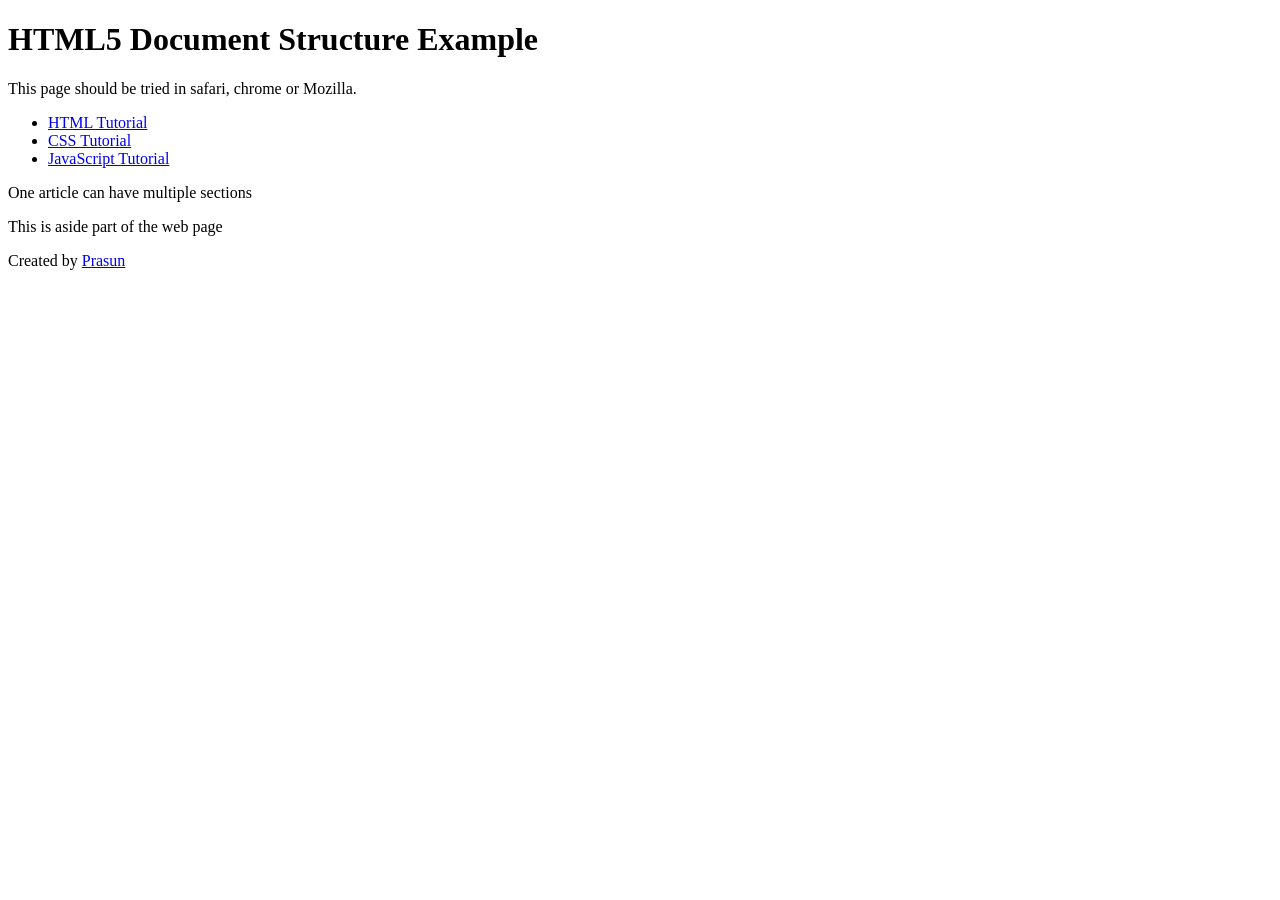
==== index.html @ 3de2e509 "Completed Practical 1" ====
<!DOCTYPE html>
<html>
<head>
    <meta charset="utf-8">
    <title>HTML5 Basic Web Page</title>
</head>
<body>
    <header role="banner">
        <h1>HTML5 Document Structure Example</h1>
        <p>This page should be tried in safari, chrome or Mozilla.</p>
    </header>

    <nav>
        <ul>
            <li><a href="https://infyspringboard.onwingspan.com">HTML Tutorial</a></li>
            <li><a href="https://infyspringboard.onwingspan.com">CSS Tutorial</a></li>
            <li><a href="https://infyspringboard.onwingspan.com">JavaScript Tutorial</a></li>
        </ul>
    </nav>

    <article>
        <section>
            <p>One article can have multiple sections</p>
        </section>
    </article>

    <aside>
        <p>This is aside part of the web page</p>
    </aside>

    <footer>
        <p>Created by <a href="https://infyspringboard.onwingspan.com">Prasun</a></p>
    </footer>
</body>
</html>
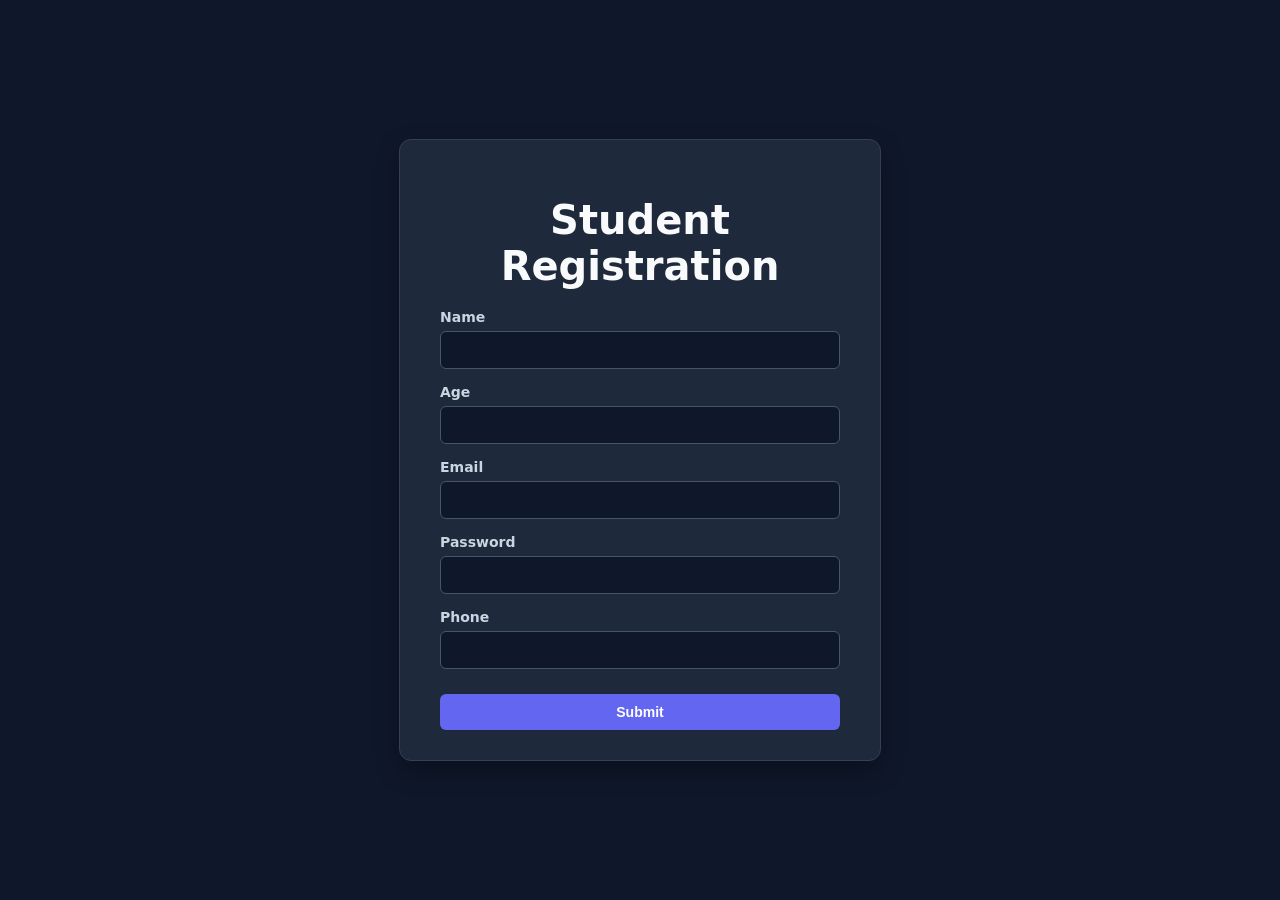
==== commit e69b99d5: "Add files via upload" ====
--- a/index.html
+++ b/index.html
@@ -1,35 +1,38 @@
 <!DOCTYPE html>
-<html>
-<head>
-    <meta charset="utf-8">
-    <title>HTML5 Basic Web Page</title>
-</head>
-<body>
-    <header role="banner">
-        <h1>HTML5 Document Structure Example</h1>
-        <p>This page should be tried in safari, chrome or Mozilla.</p>
-    </header>
-
-    <nav>
-        <ul>
-            <li><a href="https://infyspringboard.onwingspan.com">HTML Tutorial</a></li>
-            <li><a href="https://infyspringboard.onwingspan.com">CSS Tutorial</a></li>
-            <li><a href="https://infyspringboard.onwingspan.com">JavaScript Tutorial</a></li>
-        </ul>
-    </nav>
-
-    <article>
-        <section>
-            <p>One article can have multiple sections</p>
-        </section>
-    </article>
-
-    <aside>
-        <p>This is aside part of the web page</p>
-    </aside>
-
-    <footer>
-        <p>Created by <a href="https://infyspringboard.onwingspan.com">Prasun</a></p>
-    </footer>
-</body>
+<html lang="en">
+	<head>
+		<meta charset="UTF-8">
+		<meta name="viewport" content="width=device-width, initial-scale=1.0">
+		<title>Student Form</title>
+		<link rel="stylesheet" href="style.css">
+	</head>
+	<body>
+		<div class="card">
+			<h1>Student Registration</h1>
+			<form onsubmit="card(event)">
+				<div class="form-group">
+					<label for="name">Name</label>
+					<input type="text" id="name" required>
+				</div>
+				<div class="form-group">
+					<label for="age">Age</label>
+					<input type="number" id="age" required>
+				</div>
+				<div class="form-group">
+					<label for="email">Email</label>
+					<input type="email" id="email" required>
+				</div>
+				<div class="form-group">
+					<label for="pass">Password</label>
+					<input type="password" id="pass" required>
+				</div>
+				<div class="form-group">
+					<label for="phone">Phone</label>
+					<input type="number" id="phone" required>
+				</div>
+				<button type="submit">Submit</button>
+			</form>
+		</div>
+		<script src="script.js"></script>
+	</body>
 </html>
--- a/style.css
+++ b/style.css
@@ -0,0 +1,73 @@
+body {
+    font-family: system-ui, -apple-system, sans-serif;
+    background-color: #0f172a;
+    display: flex;
+    justify-content: center;
+    align-items: center;
+    height: 100vh;
+    margin: 0;
+    color: #f8fafc;
+}
+
+.card {
+    background: #1e293b;
+    padding: 30px 40px;
+    border-radius: 12px;
+    box-shadow: 0 10px 25px rgba(0, 0, 0, 0.3);
+    width: 400px;
+    border: 1px solid #334155;
+}
+
+h1 {
+    font-size: 40px;
+    margin-bottom: 20px;
+    color: #f8fafc;
+    text-align: center;
+}
+
+.form-group {
+    margin-bottom: 15px;
+}
+
+label {
+    display: block;
+    margin-bottom: 6px;
+    font-size: 14px;
+    font-weight: 600;
+    color: #cbd5e1;
+}
+
+input {
+    width: 100%;
+    padding: 10px;
+    background-color: #0f172a;
+    border: 1px solid #475569;
+    border-radius: 6px;
+    font-size: 14px;
+    color: #f8fafc;
+    box-sizing: border-box;
+    outline: none;
+    transition: border-color 0.2s;
+}
+
+input:focus {
+    border-color: #818cf8;
+}
+
+button {
+    width: 100%;
+    padding: 10px;
+    background-color: #6366f1;
+    color: white;
+    border: none;
+    border-radius: 6px;
+    font-size: 14px;
+    font-weight: 600;
+    cursor: pointer;
+    margin-top: 10px;
+    transition: background-color 0.2s;
+}
+
+button:hover {
+    background-color: #4f46e5;
+}
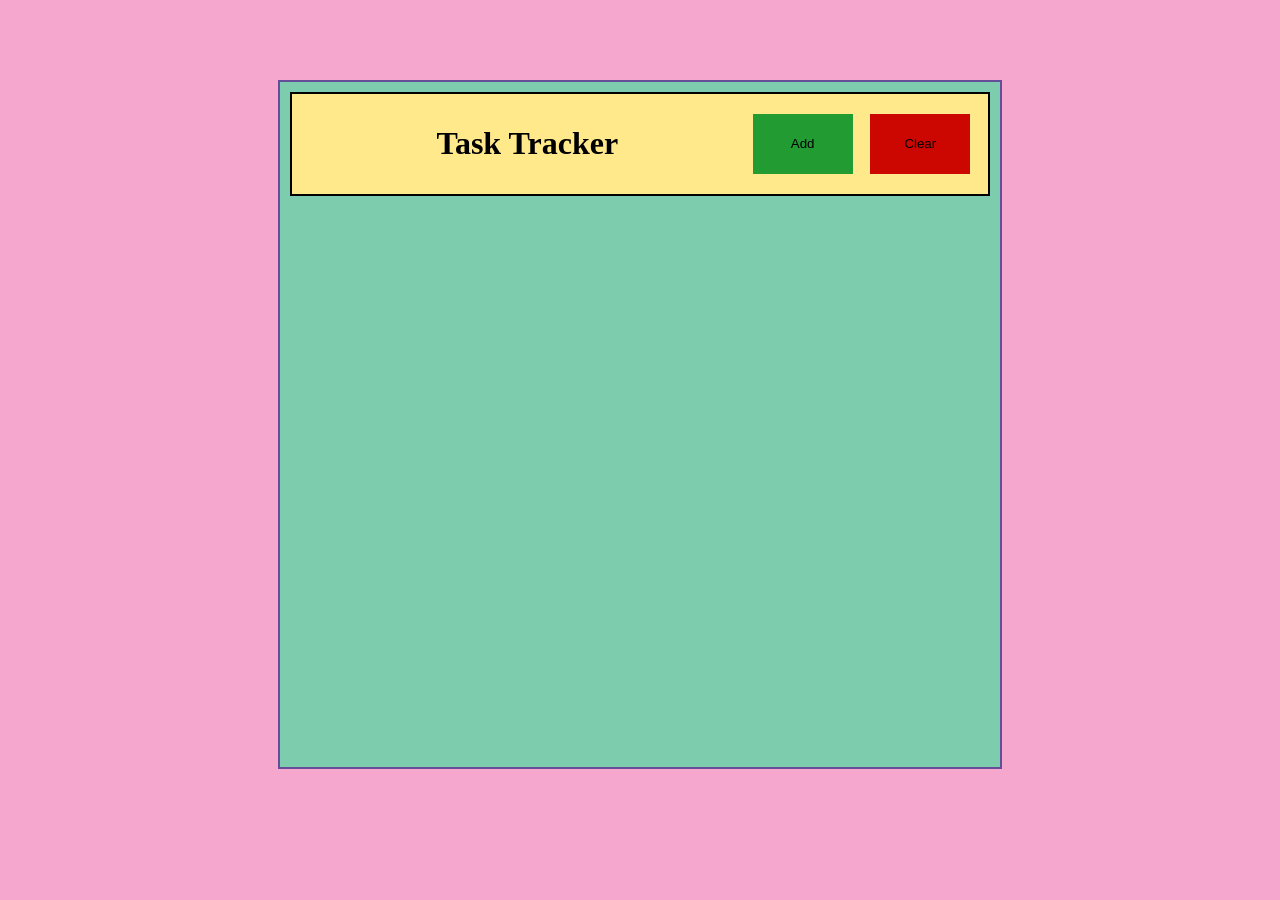
==== commit 2ca8aec0: "Add files via upload" ====
--- a/index.html
+++ b/index.html
@@ -1,38 +1,47 @@
 <!DOCTYPE html>
-<html lang="en">
+
+<html>
+
 	<head>
-		<meta charset="UTF-8">
-		<meta name="viewport" content="width=device-width, initial-scale=1.0">
-		<title>Student Form</title>
-		<link rel="stylesheet" href="style.css">
+
+		<title>
+			To-Do app
+		</title>
+
+        <link rel="stylesheet" href="style.css">
+
 	</head>
-	<body>
-		<div class="card">
-			<h1>Student Registration</h1>
-			<form onsubmit="card(event)">
-				<div class="form-group">
-					<label for="name">Name</label>
-					<input type="text" id="name" required>
-				</div>
-				<div class="form-group">
-					<label for="age">Age</label>
-					<input type="number" id="age" required>
-				</div>
-				<div class="form-group">
-					<label for="email">Email</label>
-					<input type="email" id="email" required>
-				</div>
-				<div class="form-group">
-					<label for="pass">Password</label>
-					<input type="password" id="pass" required>
-				</div>
-				<div class="form-group">
-					<label for="phone">Phone</label>
-					<input type="number" id="phone" required>
-				</div>
-				<button type="submit">Submit</button>
-			</form>
-		</div>
-		<script src="script.js"></script>
+
+    <body>
+
+        <div class="box">
+
+            <div class="heading">
+
+                <div class="heading_title">
+
+                    <h1> Task Tracker </h1>
+
+                </div>
+
+                <div class="buttons">
+
+                    <button type="button" id="add" onclick="addTask()"> Add </button>
+                    <button type="button" id="clear" onclick="clearAll()"> Clear </button>
+
+                </div>
+
+            </div>
+
+            <div class="board">
+
+
+            </div>
+
+        </div>
+
+        <script src="script.js"> </script>
+
 	</body>
+
 </html>
--- a/style.css
+++ b/style.css
@@ -1,73 +1,165 @@
-body {
-    font-family: system-ui, -apple-system, sans-serif;
-    background-color: #0f172a;
-    display: flex;
-    justify-content: center;
-    align-items: center;
-    height: 100vh;
-    margin: 0;
-    color: #f8fafc;
+/*body {
+    background-color: #f5a7cd;
+    justify-items: center;
+    margin-top: 0px;
+    margin-bottom: 0px;
+    margin-left: 0px;
+    margin-right: 0px;
 }
 
-.card {
-    background: #1e293b;
-    padding: 30px 40px;
-    border-radius: 12px;
-    box-shadow: 0 10px 25px rgba(0, 0, 0, 0.3);
-    width: 400px;
-    border: 1px solid #334155;
+.box {
+    background-color: #7dccad;
+    margin-top: 80px;
+    text-align: center;
+    height: 75vh;
+    width: 700px;
+    border: 2px solid #664d99;
+    padding-left: 10px;
+    padding-right: 10px;
+    padding-top: 10px;
+    overflow-y: auto;
 }
 
-h1 {
-    font-size: 40px;
-    margin-bottom: 20px;
-    color: #f8fafc;
+.heading {
+    display: grid;
+    grid-template-columns: 2fr 1fr;
+    background-color: #ffe98a;
     text-align: center;
+    border: 2px solid black;
+    align-items: center;
 }
 
-.form-group {
-    margin-bottom: 15px;
+.heading_title,
+.buttons {
+    width: 50%;
+    display: inline block;
 }
 
-label {
-    display: block;
-    margin-bottom: 6px;
-    font-size: 14px;
-    font-weight: 600;
-    color: #cbd5e1;
-}
-
-input {
-    width: 100%;
-    padding: 10px;
-    background-color: #0f172a;
-    border: 1px solid #475569;
-    border-radius: 6px;
-    font-size: 14px;
-    color: #f8fafc;
-    box-sizing: border-box;
-    outline: none;
-    transition: border-color 0.2s;
-}
-
-input:focus {
-    border-color: #818cf8;
+.buttons {
+    display: grid;
+    grid-template-columns: 1fr 1fr;
+    column-gap: 10px; 
 }
 
 button {
-    width: 100%;
-    padding: 10px;
-    background-color: #6366f1;
-    color: white;
+    width: 100px;
+    height: 60px;
     border: none;
-    border-radius: 6px;
-    font-size: 14px;
-    font-weight: 600;
-    cursor: pointer;
-    margin-top: 10px;
-    transition: background-color 0.2s;
 }
 
-button:hover {
-    background-color: #4f46e5;
+#add {
+    background-color:#229b33;
+}
+
+#clear {
+    background-color:#cc0600;
+}
+
+.board {
+    display: grid;
+    grid-template-columns: 4fr 1fr;
+    row-gap: 10px;
+    margin-top: 15px;
+    overflow-y: auto;
+}
+
+#task {
+    text-align: center;
+    align-items: center;
+    min-height: 60px;
+    width: 100% fixed;
+    font-size: 30px;
+    border: 2px solid black;
+}
+
+#delete {
+    background-color: #cc0600;
+    display: inline ;
+    margin-right: 0px;
+}*/
+
+body {
+    background-color: #f5a7cd;
+    display: grid;
+    justify-items: center;
+    margin-top: 0px;
+    margin-bottom: 0px;
+    margin-left: 0px;
+    margin-right: 0px;
+}
+
+.box {
+    background-color: #7dccad;
+    margin-top: 80px;
+    text-align: center;
+    height: 75vh;
+    width: 700px;
+    border: 2px solid #664d99;
+    padding-left: 10px;
+    padding-right: 10px;
+    padding-top: 10px;
+    overflow-y: auto;
+}
+
+.heading {
+    display: grid;
+    grid-template-columns: 2fr 1fr;
+    background-color: #ffe98a;
+    text-align: center;
+    border: 2px solid black;
+    align-items: center;
+    padding: 10px;
+}
+
+.heading_title {
+    width: 100%;
+}
+
+.buttons {
+    display: grid;
+    grid-template-columns: 1fr 1fr;
+    column-gap: 10px; 
+    width: 100%;
+}
+
+button {
+    width: 100px;
+    height: 60px;
+    border: none;
+}
+
+#add {
+    background-color: #229b33;
+}
+
+#clear {
+    background-color: #cc0600;
+}
+
+.board {
+    display: grid;
+    grid-template-columns: 4fr 1fr;
+    row-gap: 10px;
+    margin-top: 15px;
+    overflow-y: auto;
+}
+
+#task {
+    text-align: center;
+    align-items: center;
+    min-height: 60px;
+    width: 100%;
+    font-size: 30px;
+    border: 2px solid black;
+    box-sizing: border-box;
+}
+
+#delete {
+    background-color: #cc0600;
+    display: inline;
+    margin-right: 0px;
+}
+
+#delete:hover {
+    background-color: #750600;
 }
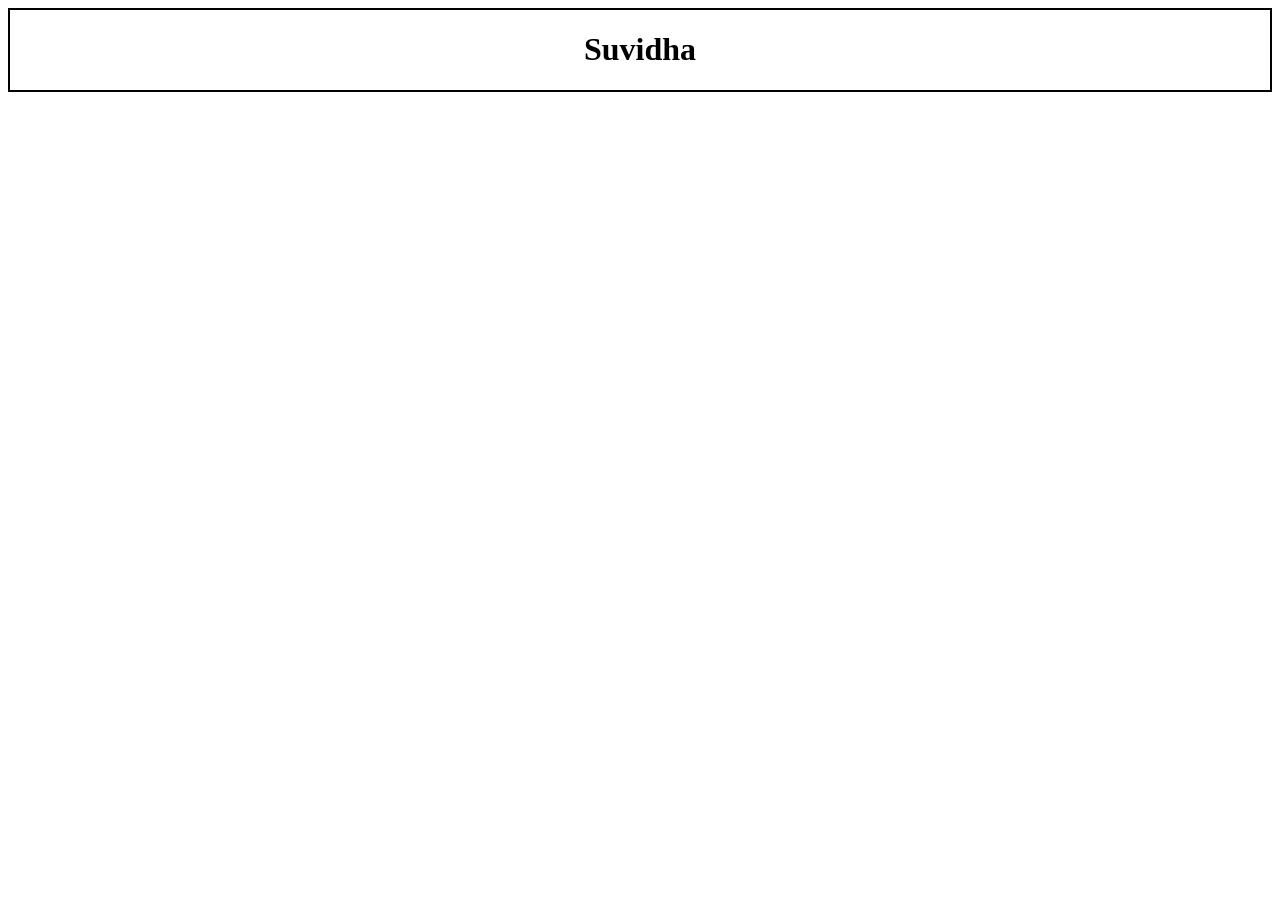
==== commit b57105af: "Practical 6 Completed" ====
--- a/index.html
+++ b/index.html
@@ -1,47 +1,17 @@
 <!DOCTYPE html>
-
-<html>
-
+<html lang="en">
 	<head>
-
-		<title>
-			To-Do app
-		</title>
-
-        <link rel="stylesheet" href="style.css">
-
+		<meta charset="UTF-8">
+		<meta name="viewport" content="width=device-width, initial-scale=1.0">
+		<title>Sasta kart.com</title>
+        <link rel="stylesheet" type="" href="style.css">
 	</head>
-
-    <body>
-
-        <div class="box">
-
-            <div class="heading">
-
-                <div class="heading_title">
-
-                    <h1> Task Tracker </h1>
-
-                </div>
-
-                <div class="buttons">
-
-                    <button type="button" id="add" onclick="addTask()"> Add </button>
-                    <button type="button" id="clear" onclick="clearAll()"> Clear </button>
-
-                </div>
-
-            </div>
-
-            <div class="board">
-
-
-            </div>
-
+	<body>
+        <div>
+            <h1> Suvidha </h1>
         </div>
-
-        <script src="script.js"> </script>
-
+        <script src="app.js">
+            
+        </script>
 	</body>
-
 </html>
--- a/style.css
+++ b/style.css
@@ -1,165 +1,5 @@
-/*body {
-    background-color: #f5a7cd;
-    justify-items: center;
-    margin-top: 0px;
-    margin-bottom: 0px;
-    margin-left: 0px;
-    margin-right: 0px;
-}
-
-.box {
-    background-color: #7dccad;
-    margin-top: 80px;
-    text-align: center;
-    height: 75vh;
-    width: 700px;
-    border: 2px solid #664d99;
-    padding-left: 10px;
-    padding-right: 10px;
-    padding-top: 10px;
-    overflow-y: auto;
-}
-
-.heading {
-    display: grid;
-    grid-template-columns: 2fr 1fr;
-    background-color: #ffe98a;
-    text-align: center;
+body {
+    display: flex;
+    justify-content: center;
     border: 2px solid black;
-    align-items: center;
-}
-
-.heading_title,
-.buttons {
-    width: 50%;
-    display: inline block;
-}
-
-.buttons {
-    display: grid;
-    grid-template-columns: 1fr 1fr;
-    column-gap: 10px; 
-}
-
-button {
-    width: 100px;
-    height: 60px;
-    border: none;
-}
-
-#add {
-    background-color:#229b33;
-}
-
-#clear {
-    background-color:#cc0600;
-}
-
-.board {
-    display: grid;
-    grid-template-columns: 4fr 1fr;
-    row-gap: 10px;
-    margin-top: 15px;
-    overflow-y: auto;
-}
-
-#task {
-    text-align: center;
-    align-items: center;
-    min-height: 60px;
-    width: 100% fixed;
-    font-size: 30px;
-    border: 2px solid black;
-}
-
-#delete {
-    background-color: #cc0600;
-    display: inline ;
-    margin-right: 0px;
-}*/
-
-body {
-    background-color: #f5a7cd;
-    display: grid;
-    justify-items: center;
-    margin-top: 0px;
-    margin-bottom: 0px;
-    margin-left: 0px;
-    margin-right: 0px;
-}
-
-.box {
-    background-color: #7dccad;
-    margin-top: 80px;
-    text-align: center;
-    height: 75vh;
-    width: 700px;
-    border: 2px solid #664d99;
-    padding-left: 10px;
-    padding-right: 10px;
-    padding-top: 10px;
-    overflow-y: auto;
-}
-
-.heading {
-    display: grid;
-    grid-template-columns: 2fr 1fr;
-    background-color: #ffe98a;
-    text-align: center;
-    border: 2px solid black;
-    align-items: center;
-    padding: 10px;
-}
-
-.heading_title {
-    width: 100%;
-}
-
-.buttons {
-    display: grid;
-    grid-template-columns: 1fr 1fr;
-    column-gap: 10px; 
-    width: 100%;
-}
-
-button {
-    width: 100px;
-    height: 60px;
-    border: none;
-}
-
-#add {
-    background-color: #229b33;
-}
-
-#clear {
-    background-color: #cc0600;
-}
-
-.board {
-    display: grid;
-    grid-template-columns: 4fr 1fr;
-    row-gap: 10px;
-    margin-top: 15px;
-    overflow-y: auto;
-}
-
-#task {
-    text-align: center;
-    align-items: center;
-    min-height: 60px;
-    width: 100%;
-    font-size: 30px;
-    border: 2px solid black;
-    box-sizing: border-box;
-}
-
-#delete {
-    background-color: #cc0600;
-    display: inline;
-    margin-right: 0px;
-}
-
-#delete:hover {
-    background-color: #750600;
 }
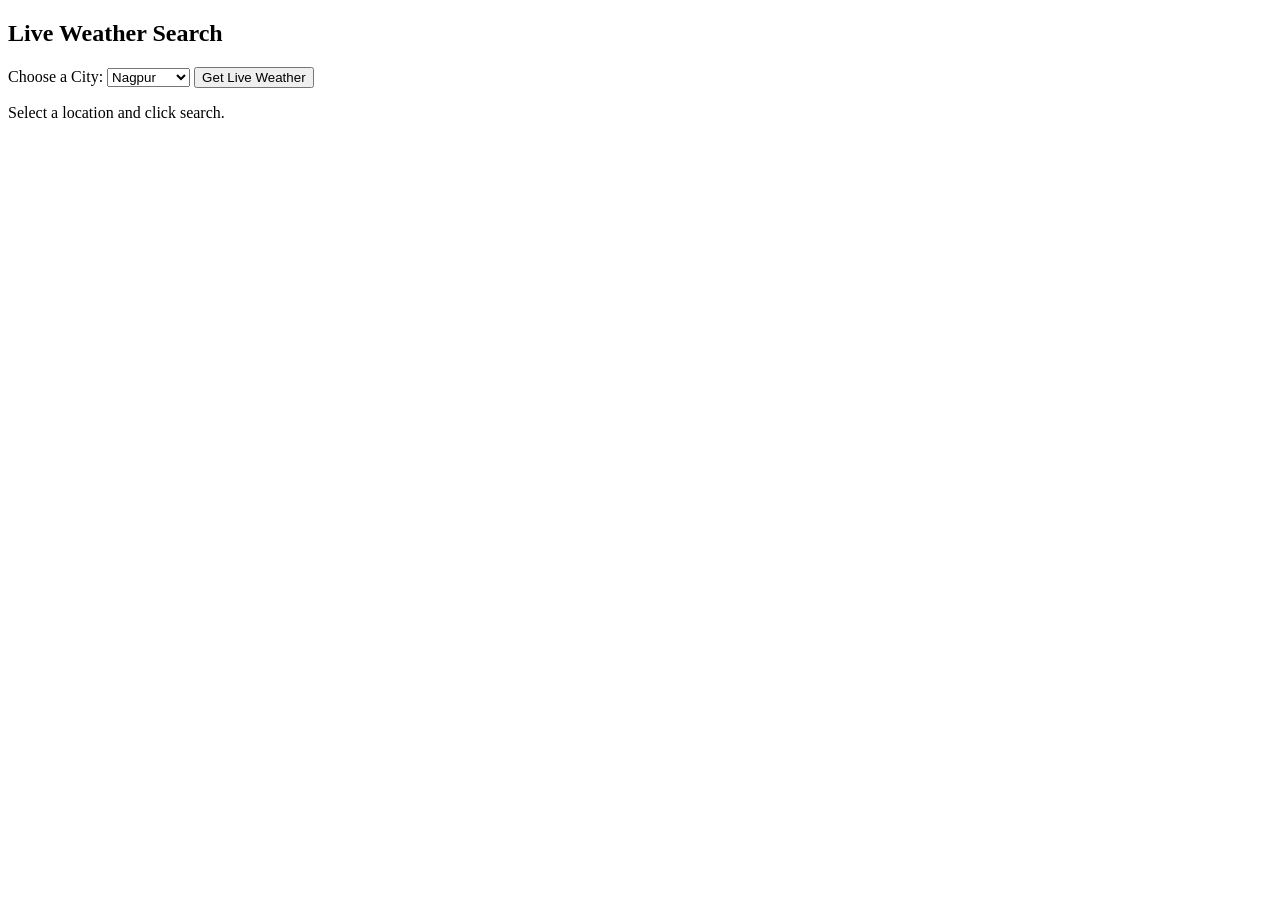
==== commit cd4664dd: "Compleated practical 7" ====
--- a/index.html
+++ b/index.html
@@ -1,17 +1,31 @@
 <!DOCTYPE html>
-<html lang="en">
-	<head>
-		<meta charset="UTF-8">
-		<meta name="viewport" content="width=device-width, initial-scale=1.0">
-		<title>Sasta kart.com</title>
-        <link rel="stylesheet" type="" href="style.css">
-	</head>
-	<body>
-        <div>
-            <h1> Suvidha </h1>
+<html>
+<head>
+    <meta charset="utf-8">
+    <title>Practical 4(B) - Asynchronous Weather App</title>
+</head>
+<body>
+
+    <div class="card">
+        <h2>Live Weather Search</h2>
+        
+        <label for="citySelect">Choose a City:</label>
+        <select id="citySelect">
+            <option value="21.1458,79.0882">Nagpur</option>
+            <option value="18.5204,73.8567">Pune</option>
+            <option value="19.0760,72.8777">Mumbai</option>
+            <option value="28.6139,77.2090">New Delhi</option>
+        </select>
+
+        <button onclick="getWeather()">Get Live Weather</button>
+
+        <div id="weatherResult" class="result">
+            <p>Select a location and click search.</p>
         </div>
-        <script src="app.js">
-            
-        </script>
-	</body>
+    </div>
+
+    <script src="app.js">
+    </script>
+
+</body>
 </html>
